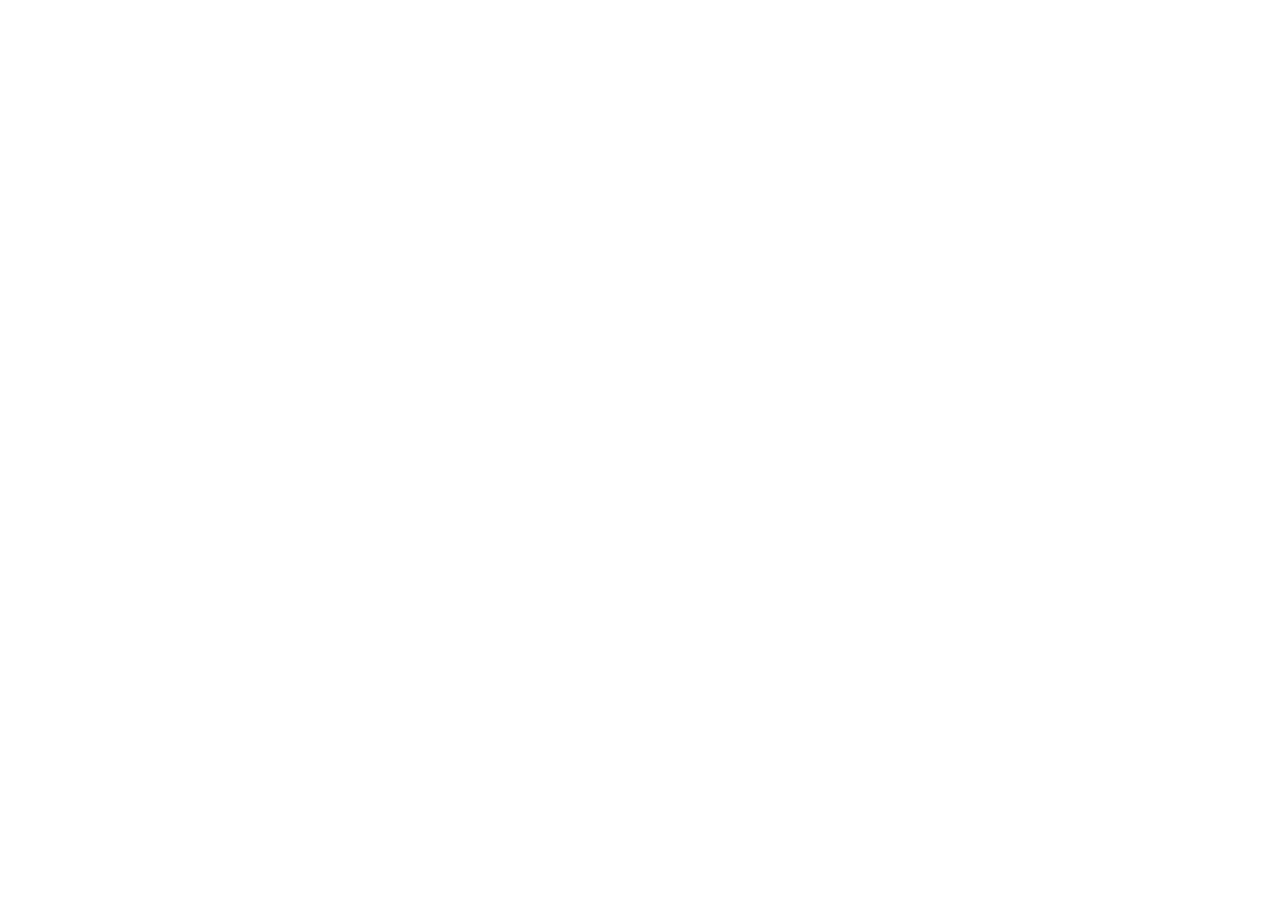
==== admin.html @ 9c1a2c0e "Add files via upload" ====
<!doctype html>
<html lang="ru">
<head>
<meta charset="utf-8">
<meta name="viewport" content="width=device-width, initial-scale=1">
<title>ZART — админ-панель</title>
<meta name="robots" content="noindex">
<link rel="icon" href="data:image/svg+xml,%3Csvg xmlns='http://www.w3.org/2000/svg' viewBox='0 0 32 32'%3E%3Crect width='32' height='32' fill='%230a0a09'/%3E%3Cpath d='M16 5l3.2 7.8L27 16l-7.8 3.2L16 27l-3.2-7.8L5 16l7.8-3.2z' fill='%23c9a34a'/%3E%3C/svg%3E">
<link rel="stylesheet" href="assets/fonts/fonts.css">
<link rel="stylesheet" href="assets/css/style.css">
<link rel="stylesheet" href="assets/css/admin.css">
</head>
<body class="admin-body">

<div id="app"></div>
<div class="toasts" id="toasts" aria-live="polite"></div>

<script src="assets/js/i18n.js"></script>
<script src="assets/js/data.js"></script>
<script src="assets/js/core.js"></script>
<script src="assets/js/admin.js"></script>
</body>
</html>
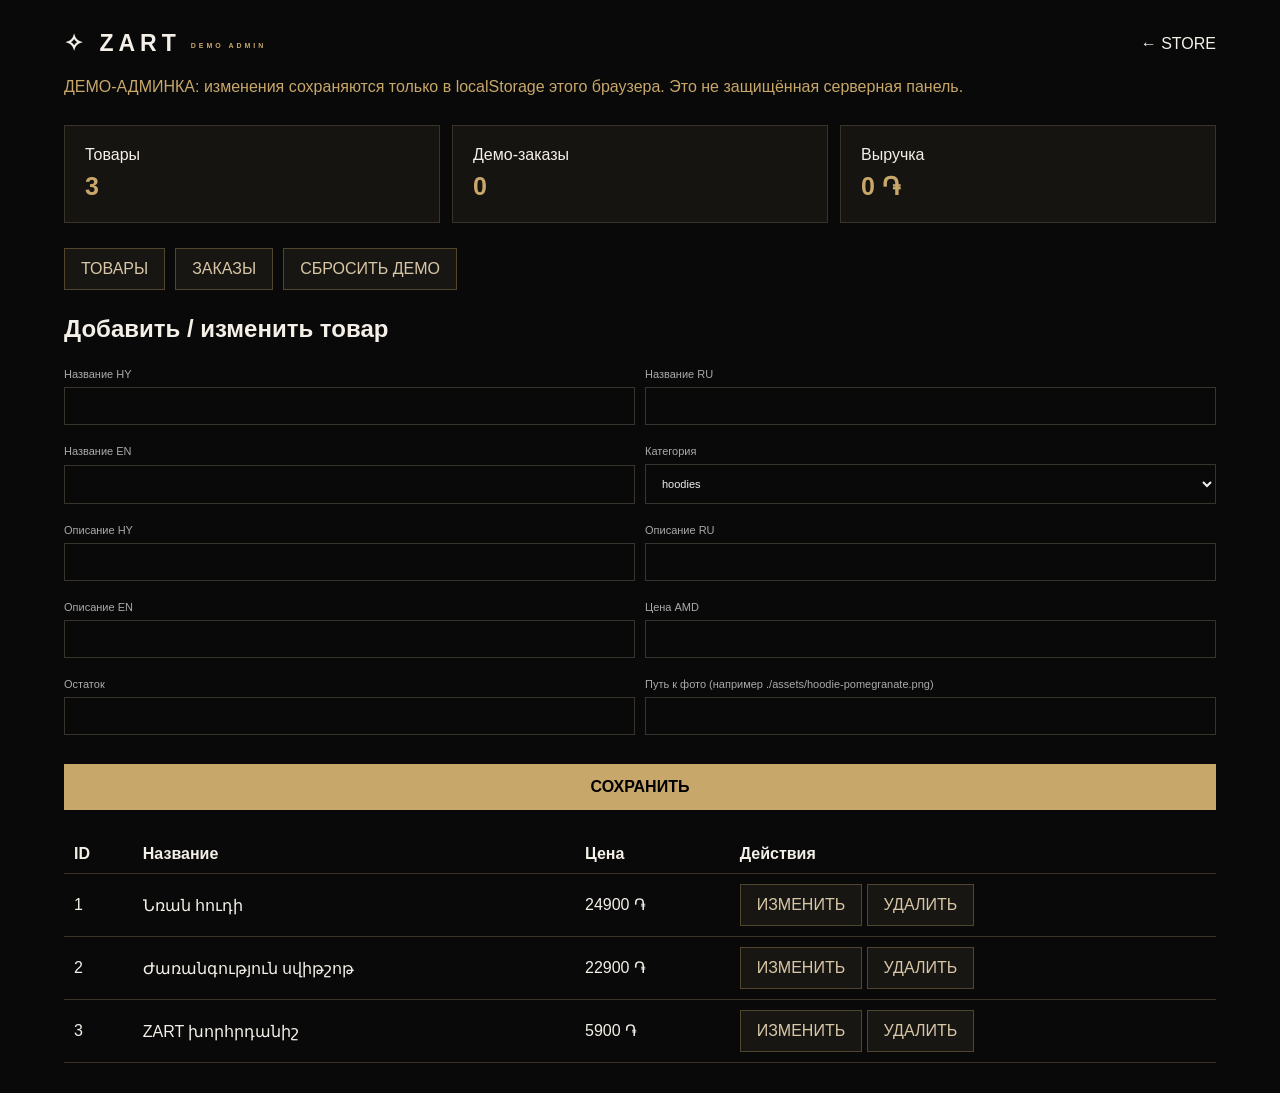
==== commit 69119a4f: "Add files via upload" ====
--- a/admin.html
+++ b/admin.html
@@ -1,23 +1 @@
-<!doctype html>
-<html lang="ru">
-<head>
-<meta charset="utf-8">
-<meta name="viewport" content="width=device-width, initial-scale=1">
-<title>ZART — админ-панель</title>
-<meta name="robots" content="noindex">
-<link rel="icon" href="data:image/svg+xml,%3Csvg xmlns='http://www.w3.org/2000/svg' viewBox='0 0 32 32'%3E%3Crect width='32' height='32' fill='%230a0a09'/%3E%3Cpath d='M16 5l3.2 7.8L27 16l-7.8 3.2L16 27l-3.2-7.8L5 16l7.8-3.2z' fill='%23c9a34a'/%3E%3C/svg%3E">
-<link rel="stylesheet" href="assets/fonts/fonts.css">
-<link rel="stylesheet" href="assets/css/style.css">
-<link rel="stylesheet" href="assets/css/admin.css">
-</head>
-<body class="admin-body">
-
-<div id="app"></div>
-<div class="toasts" id="toasts" aria-live="polite"></div>
-
-<script src="assets/js/i18n.js"></script>
-<script src="assets/js/data.js"></script>
-<script src="assets/js/core.js"></script>
-<script src="assets/js/admin.js"></script>
-</body>
-</html>+<!doctype html><html lang="ru"><head><meta charset="utf-8"><meta name="viewport" content="width=device-width,initial-scale=1"><title>ZART — Demo Admin</title><link rel="stylesheet" href="./style.css"><style>body{padding:30px 5vw}.head{display:flex;justify-content:space-between;align-items:center;gap:20px;flex-wrap:wrap}.grid{display:grid;grid-template-columns:repeat(3,1fr);gap:12px;margin:25px 0}.stat{padding:20px;background:#151411;border:1px solid #393329}.stat b{display:block;color:var(--gold);font-size:25px;margin-top:8px}.tabs{display:flex;gap:10px;margin:25px 0}.tabs button,.action{padding:11px 16px;background:#171613;border:1px solid #51452e;color:#d8c7a6;cursor:pointer}.form{display:grid;grid-template-columns:repeat(2,1fr);gap:10px}.form .field{margin:5px 0}.form button{grid-column:1/-1}.table{width:100%;border-collapse:collapse;margin-top:25px}.table td,.table th{padding:10px;border-bottom:1px solid #393329;text-align:left}.table input,.table select{width:100%;max-width:150px;background:#090909;color:#fff;border:1px solid #393329;padding:7px}.note{color:#c8a76a;line-height:1.7}.hidden{display:none}@media(max-width:650px){.grid,.form{grid-template-columns:1fr}.table{font-size:11px}.table td,.table th{padding:6px}}</style></head><body><div class="head"><a class="brand" href="./index.html">✧ ZART <small>DEMO ADMIN</small></a><a href="./index.html">← STORE</a></div><p class="note">ДЕМО-АДМИНКА: изменения сохраняются только в localStorage этого браузера. Это не защищённая серверная панель.</p><div class="grid"><div class="stat">Товары<b id="count">0</b></div><div class="stat">Демо-заказы<b id="orders">0</b></div><div class="stat">Выручка<b id="revenue">0 ֏</b></div></div><div class="tabs"><button onclick="tab('products')">ТОВАРЫ</button><button onclick="tab('orders')">ЗАКАЗЫ</button><button onclick="resetDemo()">СБРОСИТЬ ДЕМО</button></div><section id="productsTab"><h2>Добавить / изменить товар</h2><form id="form" class="form"><input type="hidden" name="id"><label class="field">Название HY<input name="name_hy" required></label><label class="field">Название RU<input name="name_ru" required></label><label class="field">Название EN<input name="name_en" required></label><label class="field">Категория<select name="category"><option value="hoodies">hoodies</option><option value="sweatshirts">sweatshirts</option><option value="accessories">accessories</option></select></label><label class="field">Описание HY<input name="desc_hy"></label><label class="field">Описание RU<input name="desc_ru"></label><label class="field">Описание EN<input name="desc_en"></label><label class="field">Цена AMD<input name="price" type="number" required></label><label class="field">Остаток<input name="stock" type="number" required></label><label class="field">Путь к фото (например ./assets/hoodie-pomegranate.png)<input name="image" required></label><button class="wide">СОХРАНИТЬ</button></form><div style="overflow:auto"><table class="table"><thead><tr><th>ID</th><th>Название</th><th>Цена</th><th>Действия</th></tr></thead><tbody id="rows"></tbody></table></div></section><section id="ordersTab" class="hidden"><h2>Демо-заказы</h2><div style="overflow:auto"><table class="table"><thead><tr><th>Номер</th><th>Имя</th><th>Телефон</th><th>Сумма</th><th>Статус</th></tr></thead><tbody id="orderRows"></tbody></table></div></section><script src="./admin.js"></script></body></html>
--- a/style.css
+++ b/style.css
@@ -0,0 +1 @@
+:root{--bg:#090909;--panel:#111;--white:#f4f0e8;--muted:#aaa49a;--gold:#c8a76a;--line:#292723}*{box-sizing:border-box}html{scroll-behavior:smooth}body{margin:0;background:var(--bg);color:var(--white);font-family:Manrope,'Noto Sans Armenian',sans-serif}a{color:inherit;text-decoration:none}button,select,input,textarea{font:inherit}.top{height:82px;padding:0 6vw;display:flex;align-items:center;justify-content:space-between;border-bottom:1px solid #ffffff13;position:sticky;top:0;background:#090909ed;backdrop-filter:blur(16px);z-index:5}.brand{display:flex;align-items:center;gap:10px;font-size:23px;font-weight:800;letter-spacing:5px}.brand small{display:block;font-size:7px;letter-spacing:3px;color:var(--gold);margin-top:3px}.brand-mark{width:42px;height:42px;object-fit:contain;display:block;flex:0 0 auto}nav{display:flex;gap:38px;font-size:10px;letter-spacing:2px;color:#d2cec5}nav a:hover,.contact a:hover{color:var(--gold)}.tools{display:flex;align-items:center;gap:14px}.tools select{background:transparent;color:var(--white);border:0;font-size:10px;cursor:pointer}.tools option{color:#111}.iconbtn,.hamb{background:transparent;border:1px solid var(--line);color:var(--white);padding:10px 14px;font-size:10px;letter-spacing:1px;cursor:pointer}.iconbtn b{color:var(--gold);margin-left:8px}.hamb{display:none}.hero{min-height:680px;padding:55px 10vw 35px;display:grid;grid-template-columns:1fr 1fr;align-items:center;position:relative;overflow:hidden}.hero-copy{z-index:1}.eyebrow{font-size:10px;letter-spacing:3px;color:var(--gold);font-weight:700}.hero h1{font-size:clamp(46px,6vw,84px);line-height:1.08;letter-spacing:-3px;margin:26px 0}.hero h1 em,h2 em{font-style:normal;color:var(--gold)}.hero-desc{color:#b5b0a8;max-width:390px;line-height:1.9;font-size:14px}.goldbtn{display:inline-flex;align-items:center;gap:36px;margin-top:28px;padding:16px 22px;background:var(--gold);color:#111;font-size:10px;font-weight:800;letter-spacing:1.5px;transition:.2s}.goldbtn:hover{background:#e0c18a;transform:translateY(-2px)}.hero-foot{display:flex;align-items:center;gap:18px;margin-top:80px;color:#8f897e;font-size:9px;letter-spacing:2px}.hero-foot .line{width:90px;height:1px;background:var(--gold)}.hero-photo{height:555px;max-width:490px;justify-self:end;position:relative}.hero-photo img{height:100%;width:100%;object-fit:cover;filter:saturate(.8)}.photo-stamp{position:absolute;right:-25px;top:30px;border:1px solid var(--gold);padding:13px 10px;color:var(--gold);font-size:15px;line-height:1.2;text-align:center}.vertical{position:absolute;left:-28px;bottom:15px;writing-mode:vertical-rl;letter-spacing:3px;font-size:8px;color:var(--gold)}.hero-orbit{position:absolute;right:42%;top:15%;width:100px;height:100px;object-fit:contain;opacity:.07;pointer-events:none}.ticker{overflow:hidden;border-top:1px solid var(--line);border-bottom:1px solid var(--line);padding:17px 0;color:#bdb5a8;font-size:11px;letter-spacing:4px;white-space:nowrap}.ticker div{word-spacing:10px}.ticker span{color:var(--gold);padding:0 20px}.section{padding:105px 10vw}.section-head{display:flex;align-items:end;justify-content:space-between}.section h2,.contact h2,.story h2{font-size:clamp(32px,4vw,54px);line-height:1.18;letter-spacing:-1.5px;margin:15px 0}.section-head>p{color:var(--muted);font-size:12px}.filters{display:flex;gap:10px;margin:40px 0 24px;flex-wrap:wrap}.filter{background:transparent;border:1px solid var(--line);color:#aaa;padding:11px 17px;font-size:9px;letter-spacing:1.5px;cursor:pointer}.filter.active,.filter:hover{border-color:var(--gold);color:var(--gold)}.products{display:grid;grid-template-columns:repeat(3,1fr);gap:22px}.product{min-width:0}.product-img{height:380px;background:#151411;position:relative;overflow:hidden}.product-img img{width:100%;height:100%;object-fit:cover;transition:.5s}.product:hover img{transform:scale(1.04)}.product-tag{position:absolute;top:14px;left:14px;background:var(--gold);color:#111;padding:7px 10px;font-size:8px;letter-spacing:1px}.product-info{display:flex;justify-content:space-between;gap:12px;padding:17px 0}.product-info h3{font-size:14px;margin:0 0 7px;font-weight:600}.product-info p{font-size:10px;color:var(--muted);margin:0;line-height:1.6}.price{color:var(--gold);font-size:14px;font-weight:700;white-space:nowrap}.add{width:100%;border:1px solid #51452e;background:transparent;color:var(--gold);padding:13px;cursor:pointer;font-size:10px;letter-spacing:1.5px}.add:hover{background:var(--gold);color:#111}.story{display:grid;grid-template-columns:1fr 1fr;gap:10%;align-items:center;background:#10100f}.story-art{height:390px;background:#000;display:grid;place-items:center}.story-art img{width:100%;height:100%;object-fit:contain}.story-copy>p:not(.eyebrow){color:#aaa;line-height:2;font-size:13px;max-width:440px}.signature{margin-top:38px;color:var(--gold);font-size:25px;letter-spacing:5px}.signature span{font-size:10px;letter-spacing:1px;color:#888}.banner{padding:70px 10vw;background:#c3a16a;color:#111;display:flex;align-items:center;justify-content:space-between}.banner .eyebrow{color:#332819}.banner h2{font-size:clamp(34px,5vw,64px);line-height:1.1;margin:15px 0}.banner h2 em{color:#f5ead7}.banner-symbol{width:130px;height:130px;object-fit:contain;filter:brightness(1.12)}.contact{display:flex;justify-content:space-between;align-items:center}.contact-info{max-width:390px;color:#aaa;font-size:13px;line-height:2}.contact-info a:not(.goldbtn){color:var(--gold)}footer{border-top:1px solid var(--line);padding:28px 6vw;display:flex;justify-content:space-between;align-items:center;color:#777;font-size:9px;letter-spacing:1px}.modal{display:none;position:fixed;inset:0;background:#000c;z-index:10;align-items:center;justify-content:center;padding:20px}.modal.show{display:flex}.modal-card{background:#111;border:1px solid #403827;padding:32px;width:min(520px,100%);max-height:90vh;overflow:auto;position:relative}.close{position:absolute;right:15px;top:10px;background:none;border:0;color:#eee;font-size:27px;cursor:pointer}.modal h2{font-size:24px}.field{display:grid;gap:7px;margin:13px 0;color:#aaa;font-size:11px}.field input,.field textarea,.field select{width:100%;background:#090909;border:1px solid #38342d;color:#eee;padding:12px;outline:none}.field textarea{min-height:80px}.wide{width:100%;border:0;background:var(--gold);padding:14px;margin-top:14px;font-weight:800;cursor:pointer}.switch{color:var(--gold);cursor:pointer;font-size:12px;margin-top:18px}.cart-row{display:flex;justify-content:space-between;border-bottom:1px solid var(--line);padding:13px 0;font-size:12px;gap:12px}.cart-row button{background:none;border:0;color:#d88;cursor:pointer}.toast{position:fixed;bottom:25px;right:25px;background:var(--gold);color:#111;padding:13px 18px;font-size:12px;z-index:20;display:none}.loading{color:var(--gold);padding:40px}.empty{color:#999;padding:35px 0}.hamb{font-size:18px}@media(max-width:800px){.top{padding:0 5vw;height:70px}nav{display:none}.hamb{display:block}.hero{padding:40px 7vw;grid-template-columns:1fr;gap:30px}.hero-photo{height:430px;width:min(100%,440px);justify-self:center}.hero-foot{margin-top:45px}.section{padding:75px 7vw}.section-head{display:block}.section-head>p{margin-top:12px}.products{grid-template-columns:repeat(2,1fr);gap:14px}.product-img{height:290px}.story{grid-template-columns:1fr;gap:35px}.story-art{height:300px}.contact{display:block}.contact-info{margin-top:35px}.banner{padding:55px 7vw}.banner-symbol{width:70px;height:70px}footer{padding:25px 6vw;gap:15px;flex-wrap:wrap}}@media(max-width:480px){.brand{font-size:19px}.tools{gap:6px}.iconbtn{padding:9px 8px;font-size:9px}.iconbtn:first-of-type{display:none}.hero h1{font-size:47px}.products{grid-template-columns:1fr 1fr}.product-img{height:235px}.product-info{display:block}.price{display:block;margin-top:8px}.section h2{font-size:32px}.filters{gap:6px}.filter{padding:9px 10px;font-size:8px}.banner-symbol{display:none}}
